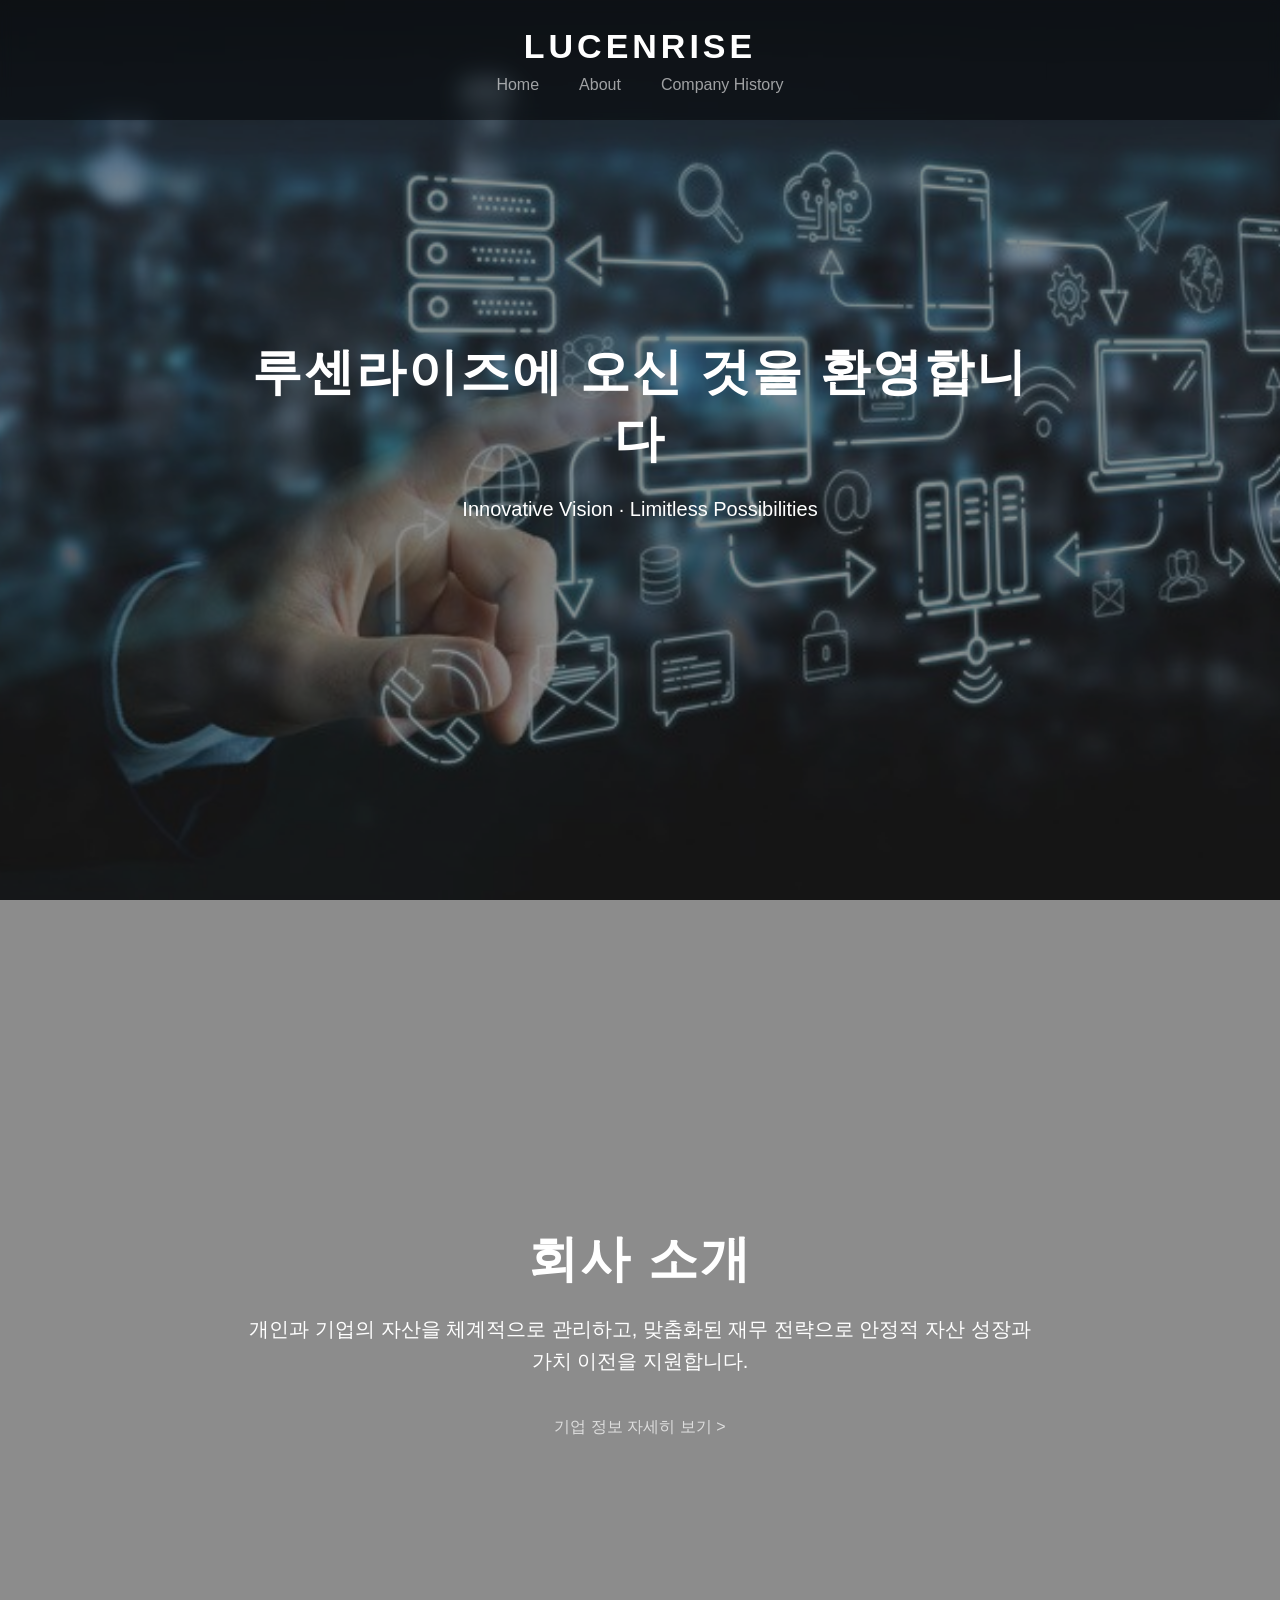
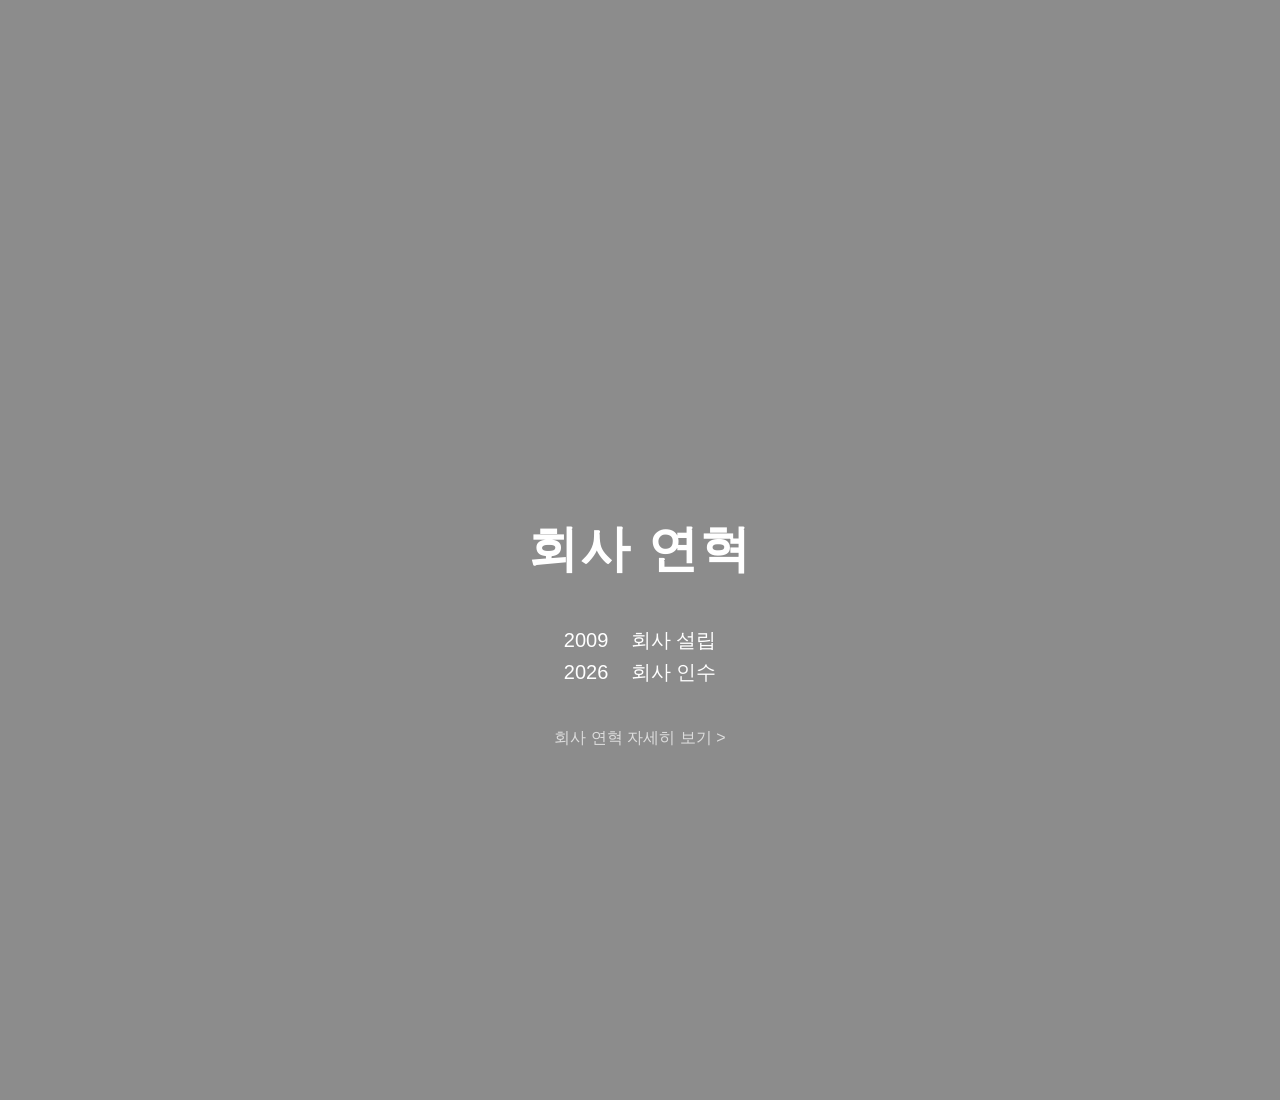
==== index.html @ 6da0973b "Update index.html" ====
<!DOCTYPE html>
<html lang="ko">
<head>
<meta charset="UTF-8">
<meta name="viewport" content="width=device-width, initial-scale=1.0">
<title>LUCENRISE</title>
<link rel="stylesheet" href="css/style.css">
</head>
<body>

<header id="header">
    <div class="logo">LUCENRISE</div>
    <nav>
        <ul class="menu">
            <li><a href="#home">Home</a></li>
            <li><a href="#about">About</a></li>
            <li><a href="#history">Company History</a></li>
        </ul>
    </nav>
</header>

<main>

<!-- Home Section -->
<section id="home" class="section">
    <div class="content">
        <h1>루센라이즈에 오신 것을 환영합니다</h1>
        <p>Innovative Vision · Limitless Possibilities</p>
    </div>
    <!-- <span class="scroll">▼</span> -->
</section>

<!-- About Section -->
<section id="about" class="section">
    <div class="content">
        <h1>회사 소개</h1>
        <p>
            개인과 기업의 자산을 체계적으로 관리하고, 맞춤화된 재무 전략으로 안정적 자산 성장과 가치 이전을 지원합니다.
        </p>

        <a href="company.html" class="detail-link">
            기업 정보 자세히 보기 >
        </a>
        
    </div>
    <!-- <span class="scroll">▼</span> -->
</section>

<!-- History Section -->
<section id="history" class="section">
    <div class="content">
        <h1>회사 연혁</h1>
        <p class = 'spacer'> </p>
        <p>2009&nbsp;&nbsp;&nbsp;&nbsp;회사 설립</p>
        <p>2026&nbsp;&nbsp;&nbsp;&nbsp;회사 인수</p>

        <a href="history.html" class="detail-link">
            회사 연혁 자세히 보기 >
        </a>
    </div>

</section>

</main>

<script src="js/main.js"></script>
</body>
</html>
---- css/style.css ----
:root{
    --header-height:120px;
    --text-color:white;
}

*{
    margin:0;
    padding:0;
    box-sizing:border-box;
    font-family:Arial, Helvetica, sans-serif;
}

html{
    scroll-behavior:smooth;
    scroll-snap-type:y proximity;
}

body{
    color:var(--text-color);
    background-image:url("../pictures/background_transparent15.jpg");
    background-size:cover;
    background-position:center;
    background-attachment:fixed;
}

/* HEADER */
#header{
    position:fixed;
    top:0;
    left:0;
    width:100%;
    height:var(--header-height);
    display:flex;
    flex-direction:column;
    justify-content:center;
    align-items:center;
    background:rgba(0,0,0,0.45);
    backdrop-filter:blur(6px);
    transition:transform 0.35s ease;
    z-index:1000;
}

.header-hide{
    transform:translateY(-100%);
}

/* LOGO */
.logo{
    font-size:34px;
    font-weight:700;
    letter-spacing:4px;
    margin-bottom:10px;
}

/* MENU */
.menu{
    display:flex;
    gap:40px;
    list-style:none;
}

.menu a{
    text-decoration:none;
    color:white;
    font-size:16px;
    position:relative;
    padding-bottom:4px;
    opacity: 0.6;
    transition: all 0.3s ease-in-out;
}

.menu a::after{
    content:"";
    position:absolute;
    left:0;
    bottom:0;
    width:0;
    height:2px;
    background:white;
    transition: all 0.3s ease-in-out;
}

.menu a:hover{
    opacity: 1;
}

.menu a:hover::after{
    width:100%;
}

/* SECTION */
.section{
    height:100vh;
    display:flex;
    align-items:center;
    justify-content:center;
    text-align:center;
    scroll-snap-align:start;
    padding-top:var(--header-height);
    position:relative;
}

/* TEXT */

.spacer {
    margin: 20px 0;
    height: 1px;
}

.content{
    width: 80%;
    max-width: 800px; /*본문 가로 최대 길이*/
    margin: 0 auto;   /*본문 중앙 정렬*/
    position: relative;
    top: -10%;        /*중간보다 살짝 아래에 배치*/
}

.content h1{
    font-size: clamp(30px, 5vw, 50px);
    margin-bottom:20px;
    letter-spacing:2px;
}

.content p{
    font-size: clamp(17.5px, 2.5vw, 20px);
    line-height:1.6;
}


.detail-link{
    display:block;           /* 가운데 정렬 가능하게 */
    margin-top:40px;         /* 본문 아래 간격 */
    
    color:white;             /* 흰색 글씨 */
    text-decoration:none;
    font-size:16px;
    opacity:0.7;
    transition:0.3s;
}

.detail-link:hover{
    opacity:1;
}
}

/* 스크롤 화살표 기호 */
.scroll{
    position: absolute;
    bottom: 20px;
    font-size: 2rem;
    animation: bounce 1.5s infinite;
}

/* 화살표 위아래 애니메이션 */
@keyframes bounce {
    0%, 100% { transform: translateY(0); }
    50% { transform: translateY(-10px); }
}

/* OVERLAY */
.section::before{
    content:"";
    position:absolute;
    left:0;
    top:0;
    width:100%;
    height:100%;
    background:rgba(0,0,0,0.45);
    z-index:-1;
}
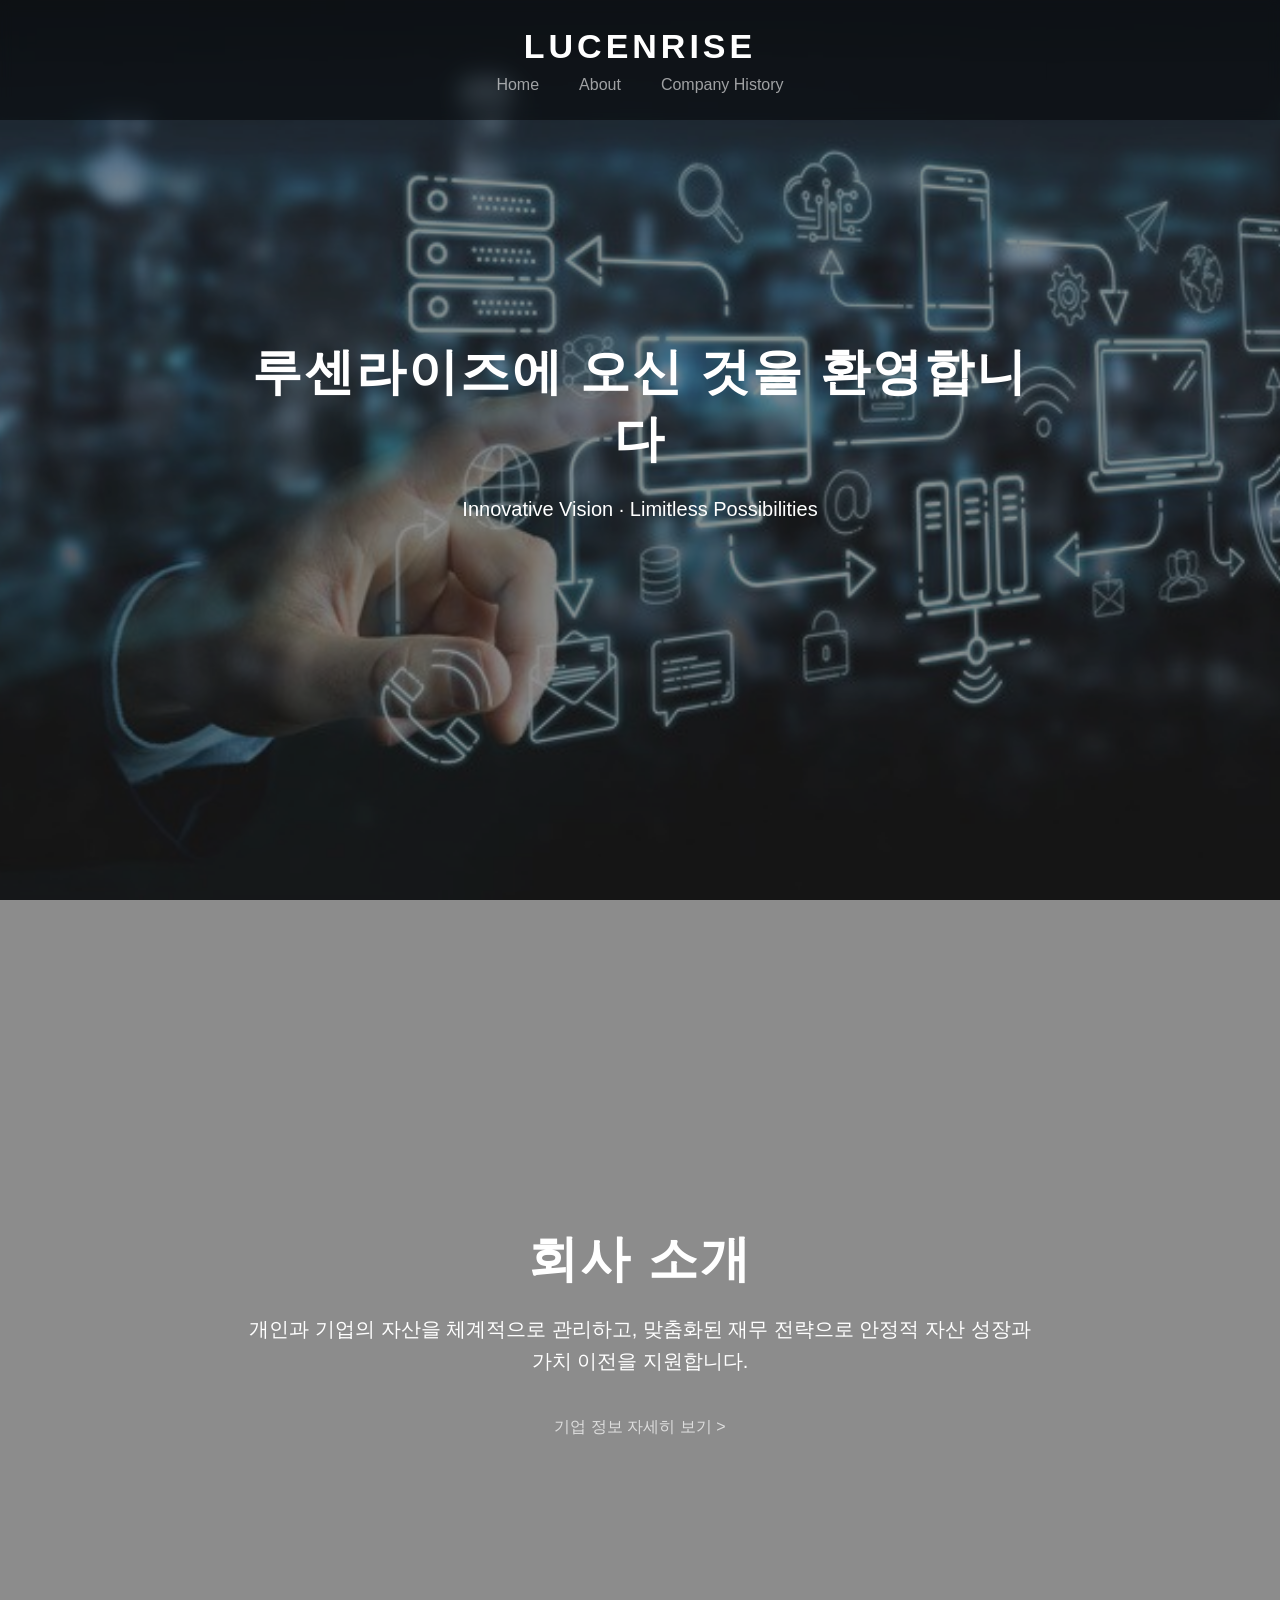
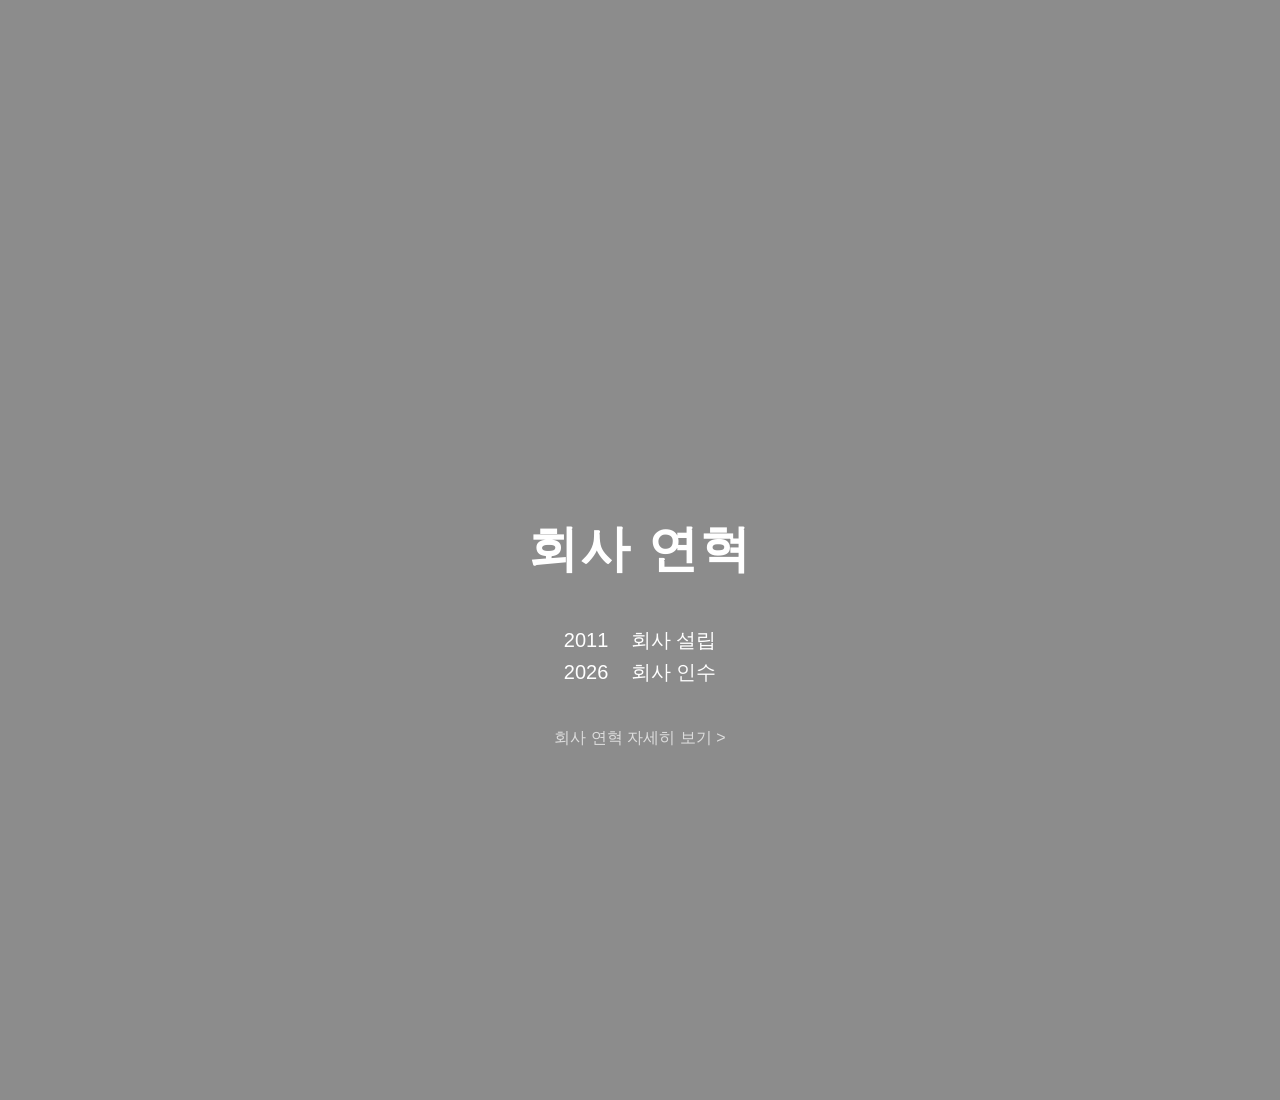
==== commit 6807a4ec: "Update index.html" ====
--- a/index.html
+++ b/index.html
@@ -51,7 +51,7 @@
     <div class="content">
         <h1>회사 연혁</h1>
         <p class = 'spacer'> </p>
-        <p>2009&nbsp;&nbsp;&nbsp;&nbsp;회사 설립</p>
+        <p>2011&nbsp;&nbsp;&nbsp;&nbsp;회사 설립</p>
         <p>2026&nbsp;&nbsp;&nbsp;&nbsp;회사 인수</p>
 
         <a href="history.html" class="detail-link">
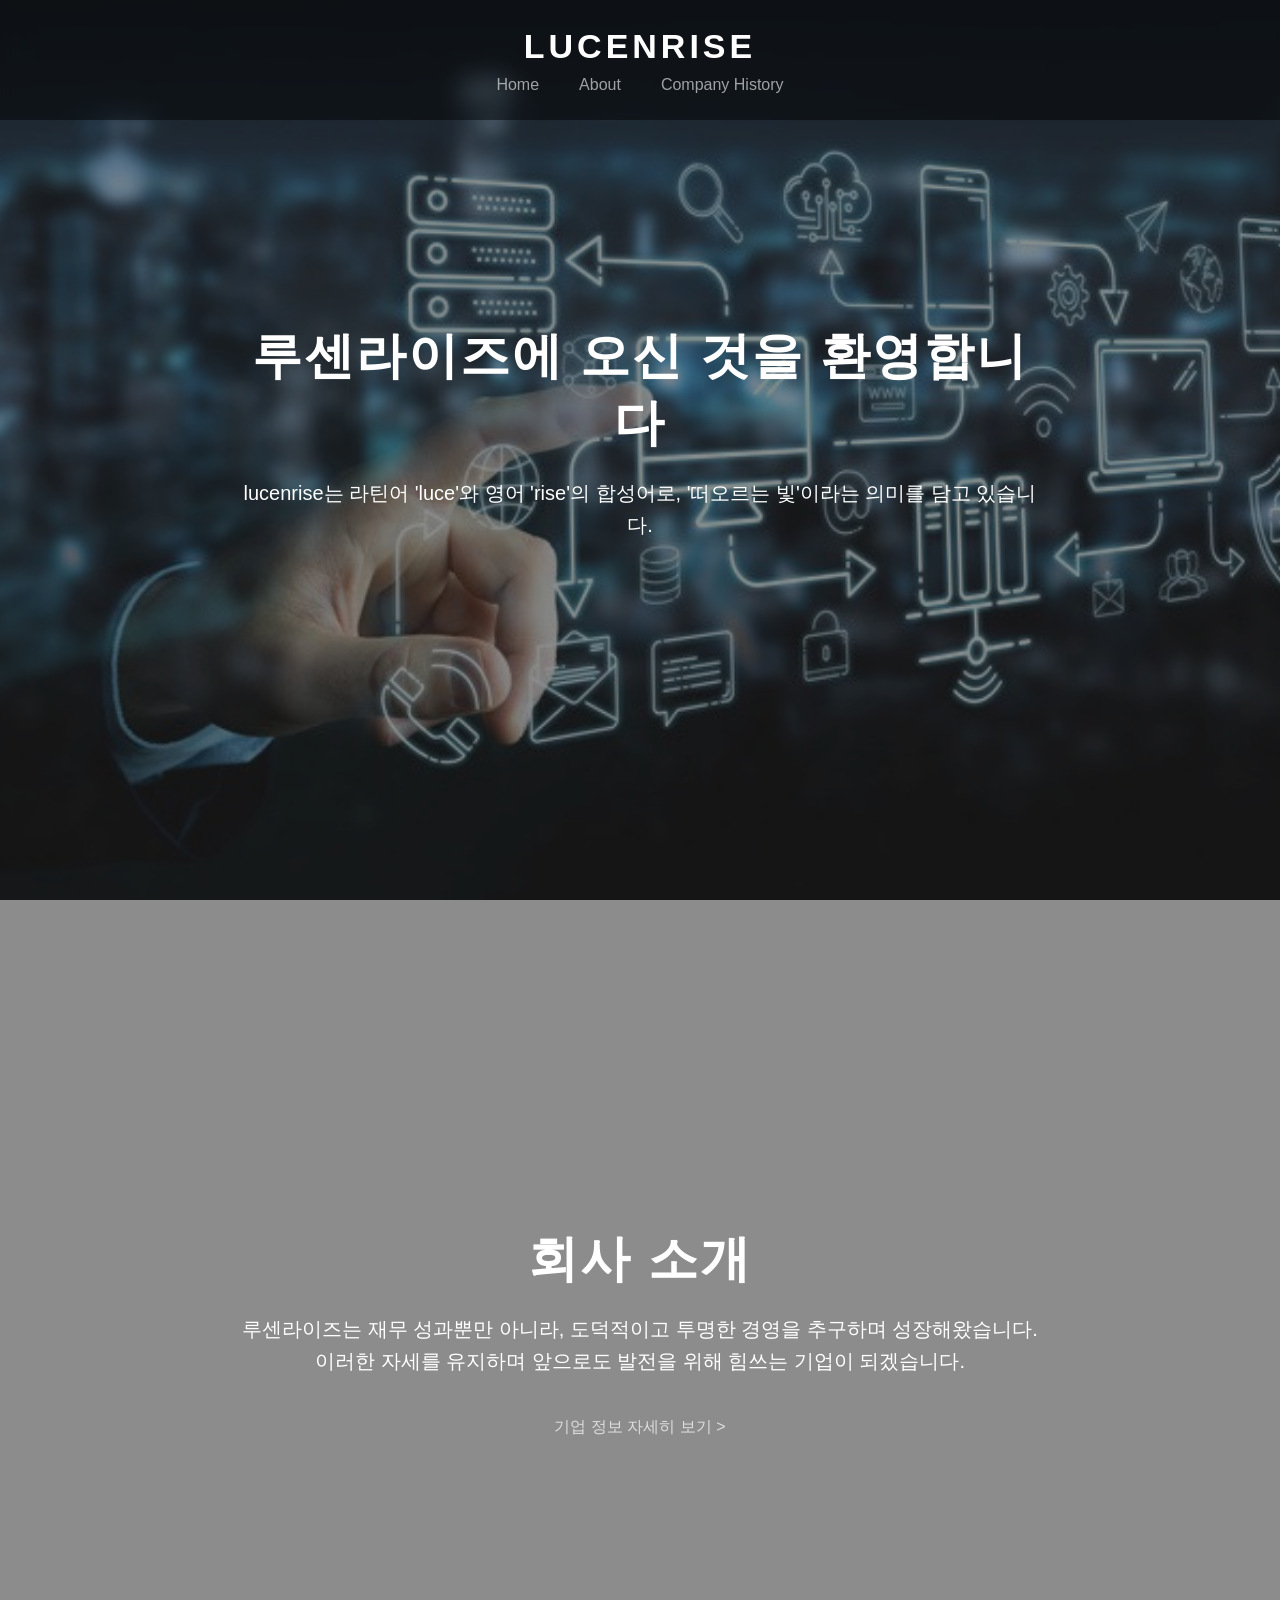
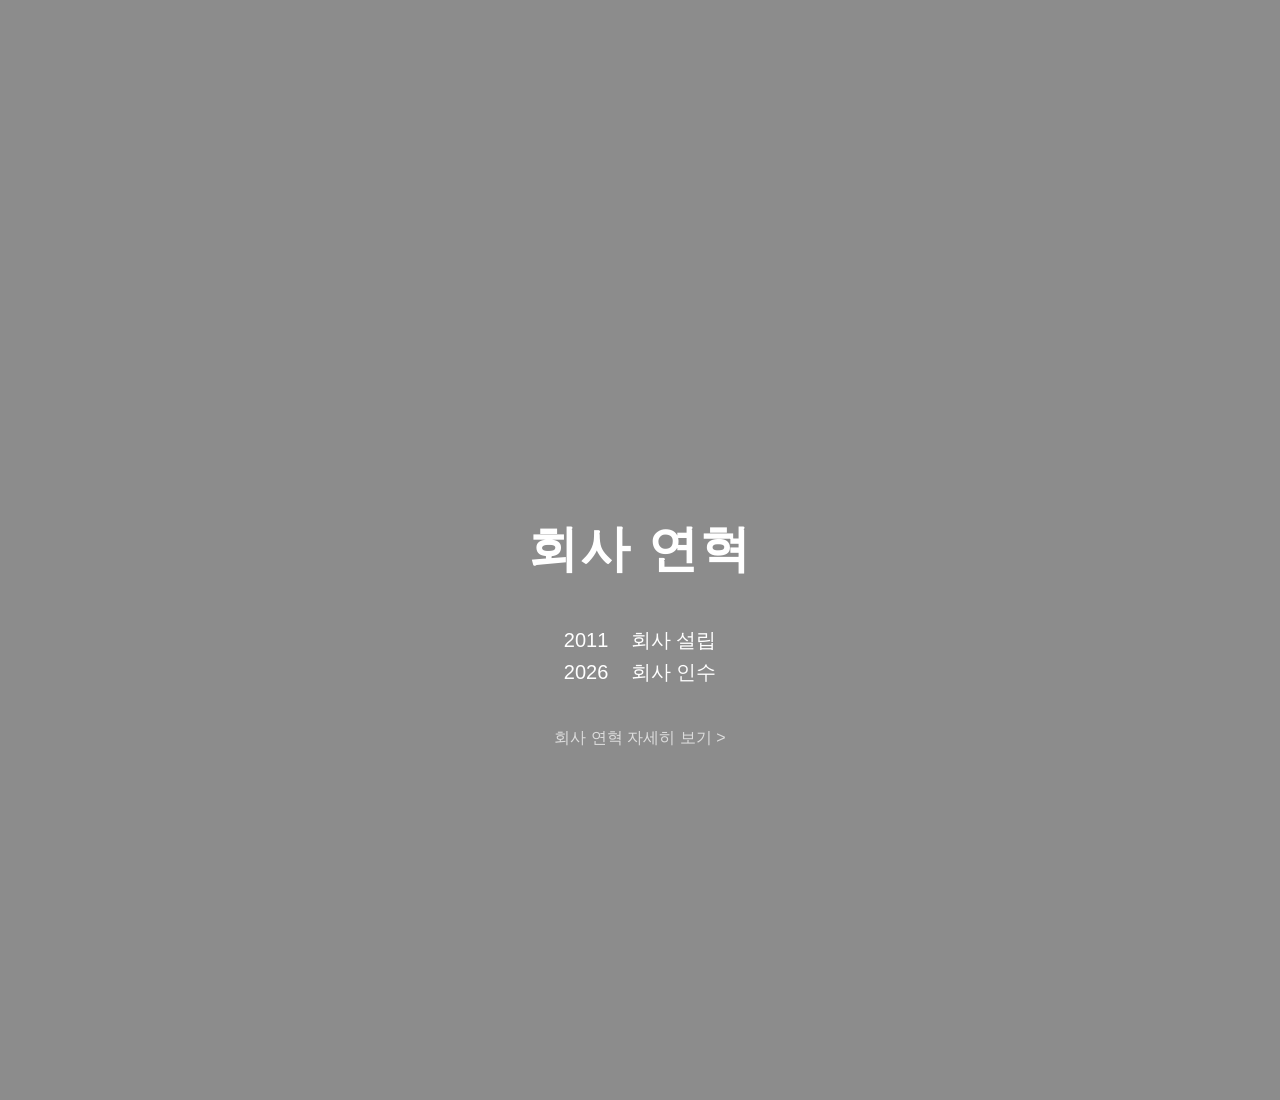
==== commit 5cf4bfc2: "Update index.html" ====
--- a/index.html
+++ b/index.html
@@ -25,7 +25,7 @@
 <section id="home" class="section">
     <div class="content">
         <h1>루센라이즈에 오신 것을 환영합니다</h1>
-        <p>Innovative Vision · Limitless Possibilities</p>
+        <p>lucenrise는 라틴어 'luce'와 영어 'rise'의 합성어로, '떠오르는 빛'이라는 의미를 담고 있습니다.</p>
     </div>
     <!-- <span class="scroll">▼</span> -->
 </section>
@@ -35,7 +35,8 @@
     <div class="content">
         <h1>회사 소개</h1>
         <p>
-            개인과 기업의 자산을 체계적으로 관리하고, 맞춤화된 재무 전략으로 안정적 자산 성장과 가치 이전을 지원합니다.
+            루센라이즈는 재무 성과뿐만 아니라, 도덕적이고 투명한 경영을 추구하며 성장해왔습니다. <br>
+            이러한 자세를 유지하며 앞으로도 발전을 위해 힘쓰는 기업이 되겠습니다.
         </p>
 
         <a href="company.html" class="detail-link">
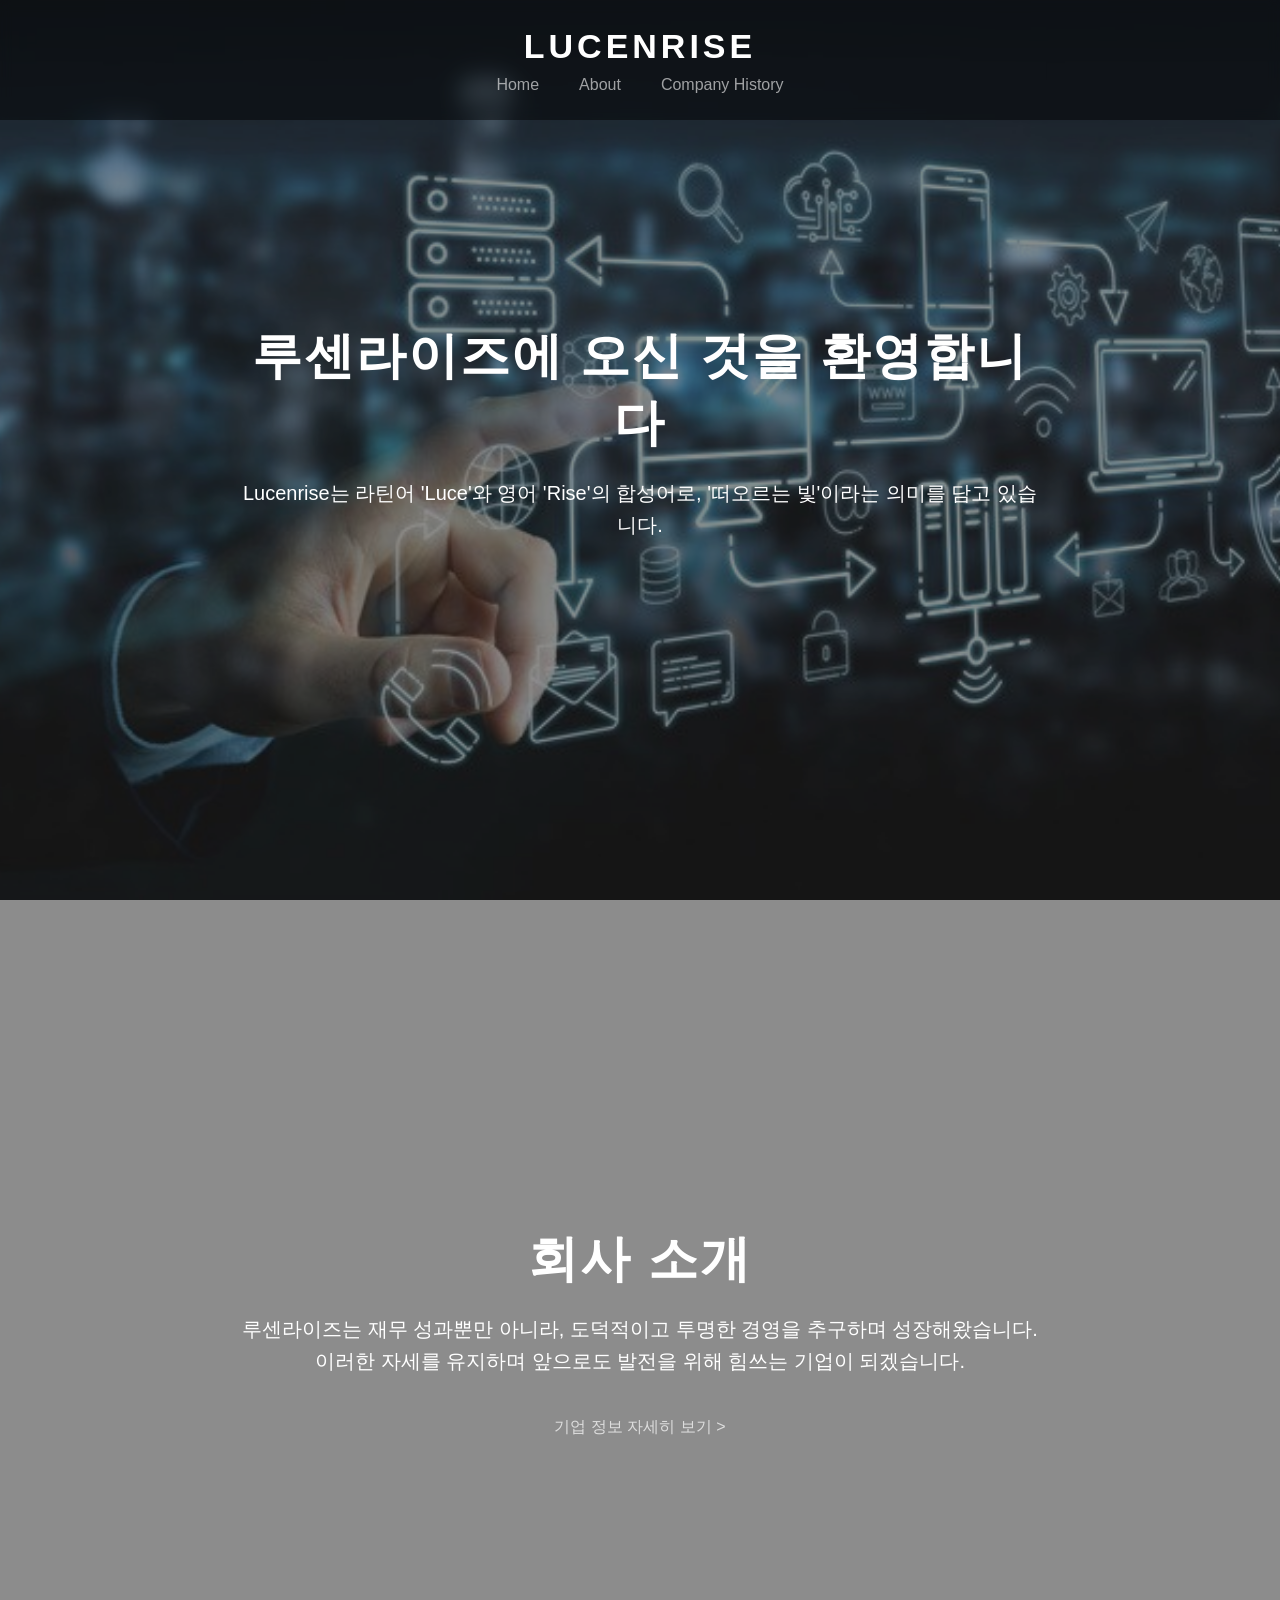
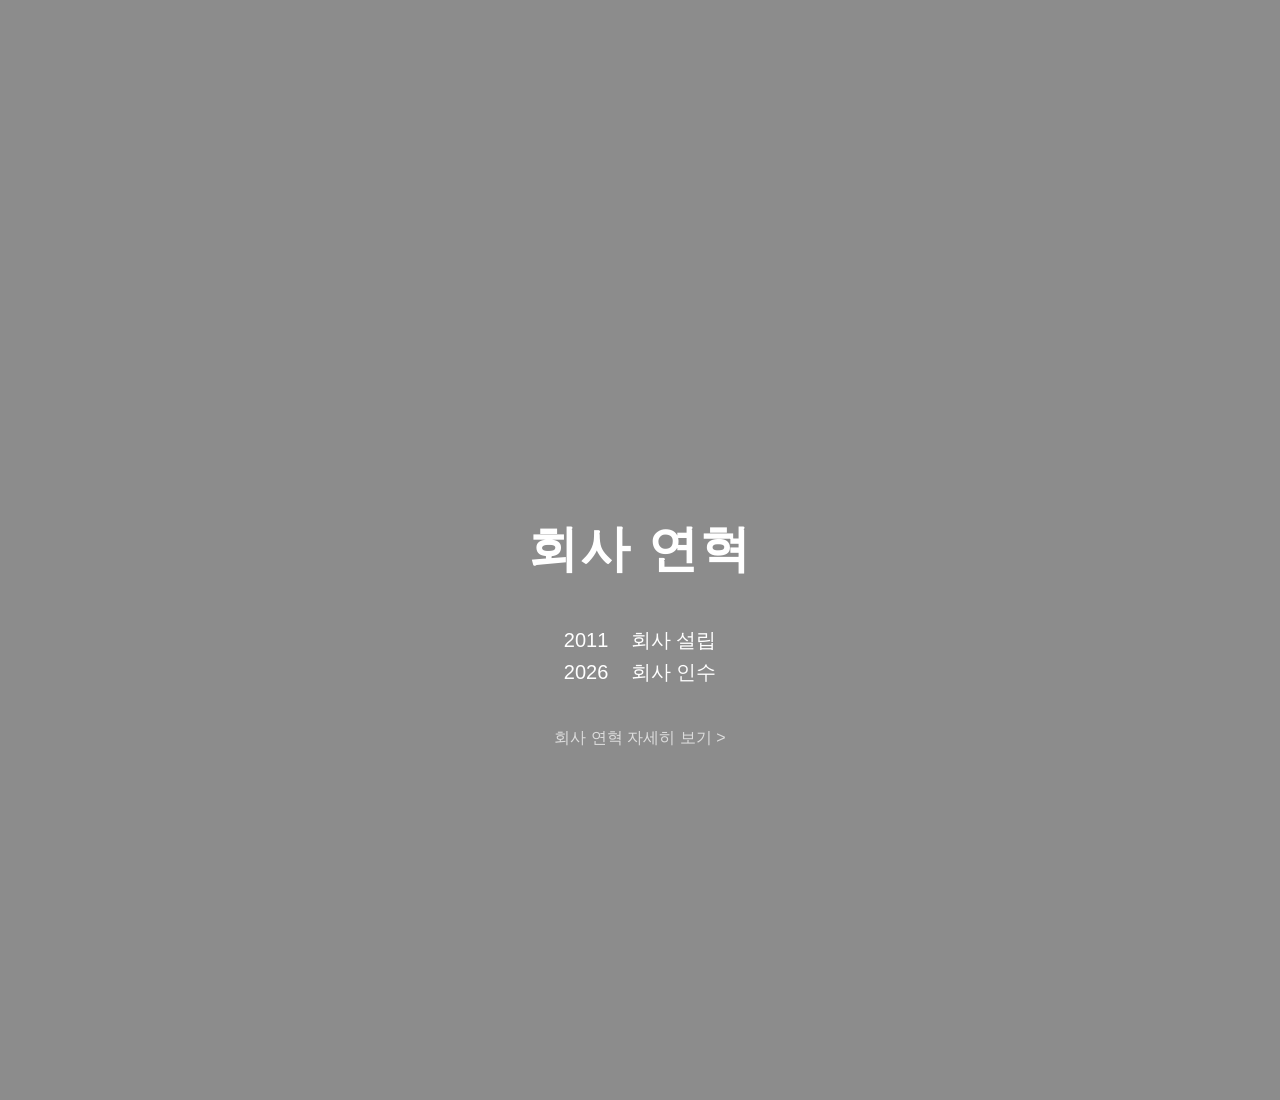
==== commit b0e3ef83: "Update index.html" ====
--- a/index.html
+++ b/index.html
@@ -25,7 +25,7 @@
 <section id="home" class="section">
     <div class="content">
         <h1>루센라이즈에 오신 것을 환영합니다</h1>
-        <p>lucenrise는 라틴어 'luce'와 영어 'rise'의 합성어로, '떠오르는 빛'이라는 의미를 담고 있습니다.</p>
+        <p>Lucenrise는 라틴어 'Luce'와 영어 'Rise'의 합성어로, '떠오르는 빛'이라는 의미를 담고 있습니다.</p>
     </div>
     <!-- <span class="scroll">▼</span> -->
 </section>
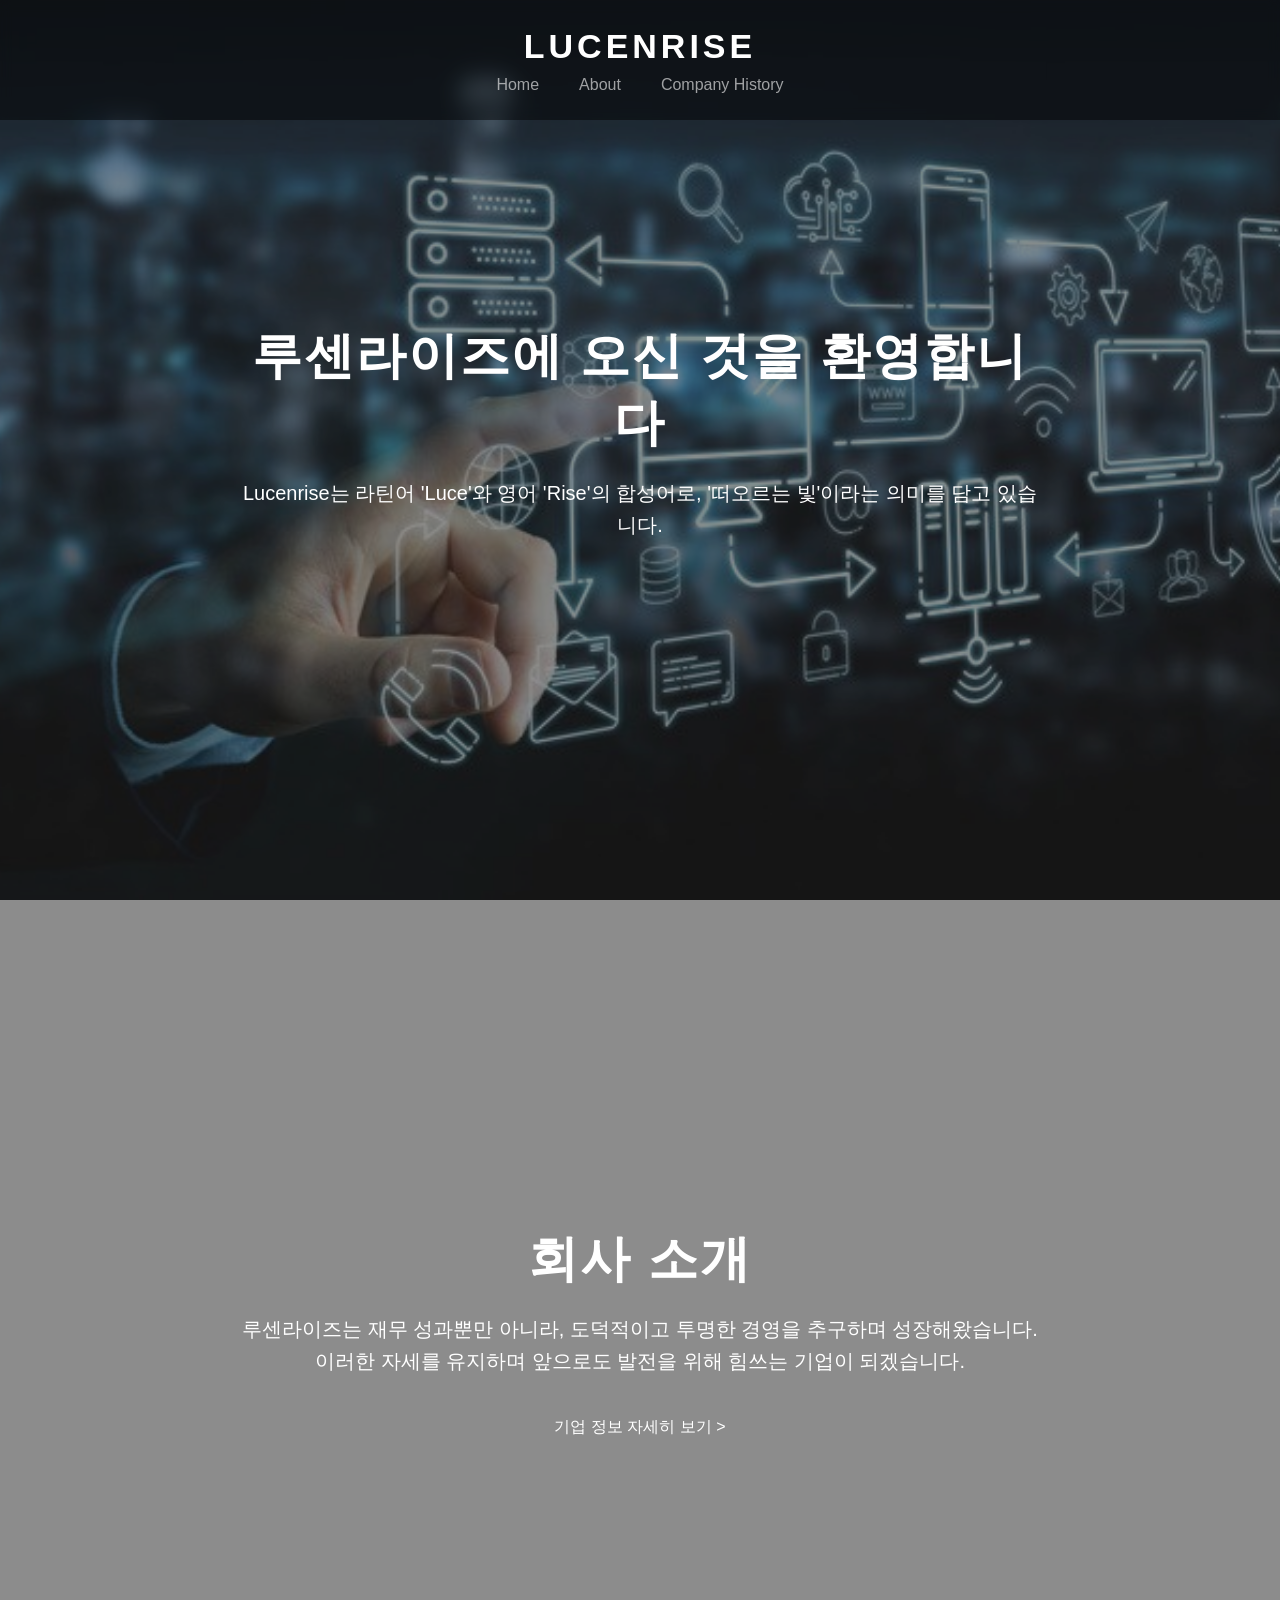
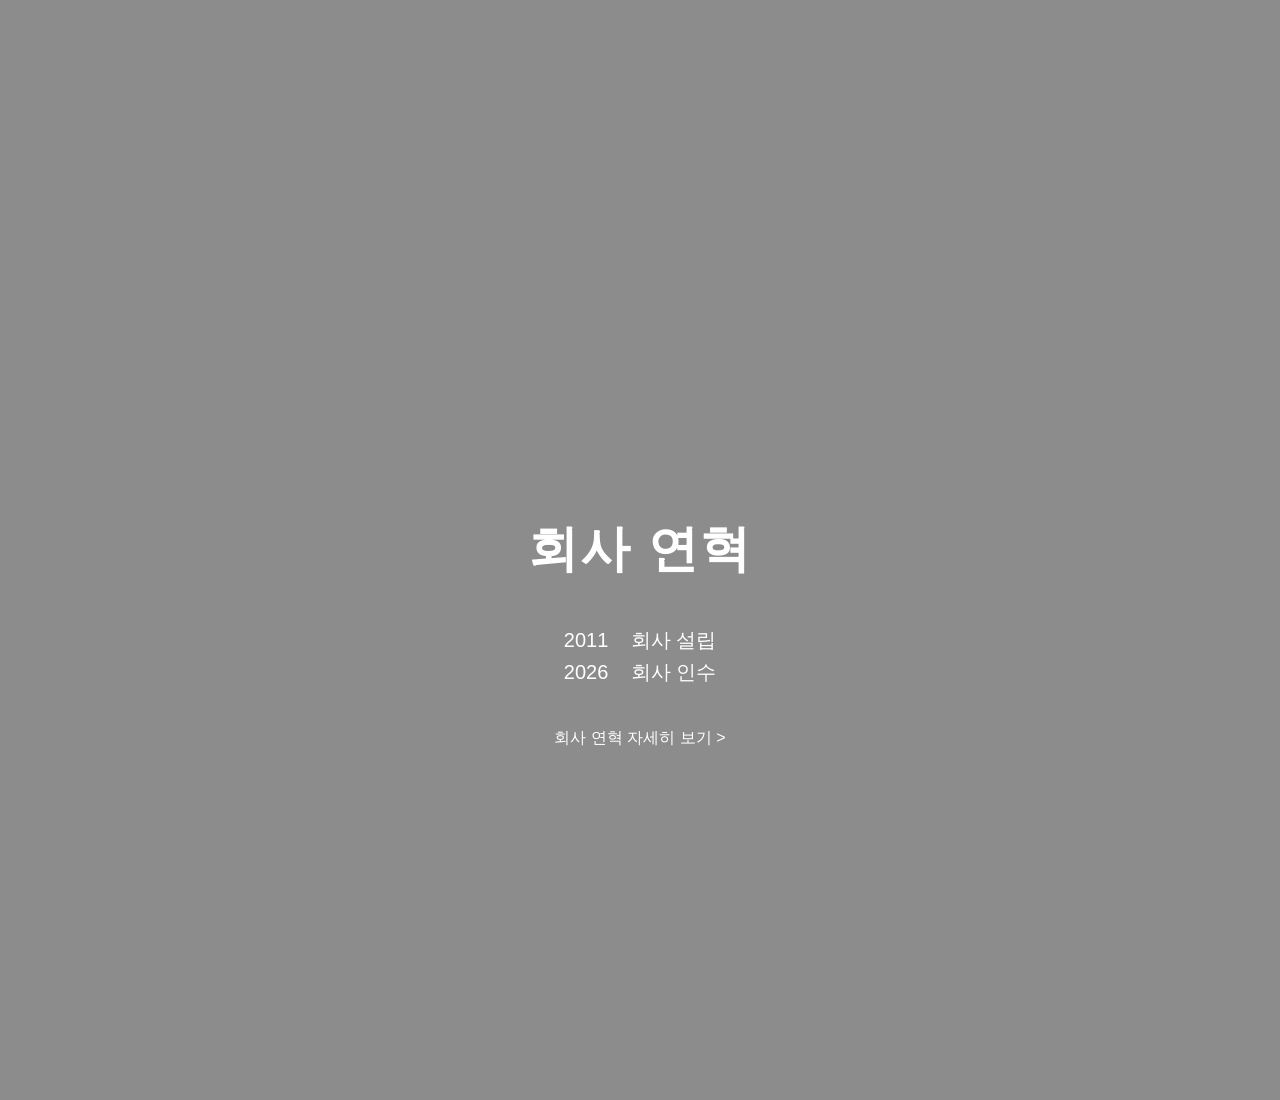
==== commit 5bd116eb: "Update index.html" ====
--- a/index.html
+++ b/index.html
@@ -35,7 +35,9 @@
     <div class="content">
         <h1>회사 소개</h1>
         <p>
-            루센라이즈는 재무 성과뿐만 아니라, 도덕적이고 투명한 경영을 추구하며 성장해왔습니다. <br>
+            루센라이즈는 재무 성과뿐만 아니라, 도덕적이고 투명한 경영을 추구하며 성장해왔습니다. 
+        </p>
+        <p>
             이러한 자세를 유지하며 앞으로도 발전을 위해 힘쓰는 기업이 되겠습니다.
         </p>
 
--- a/css/style.css
+++ b/css/style.css
@@ -22,6 +22,9 @@
     background-position:center;
     background-attachment:fixed;
 }
+
+
+
 
 /* HEADER */
 #header{
@@ -89,6 +92,8 @@
 }
 
 /* SECTION */
+
+
 .section{
     height:100vh;
     display:flex;
@@ -125,6 +130,35 @@
     font-size: clamp(17.5px, 2.5vw, 20px);
     line-height:1.6;
 }
+
+
+
+/* 애니메이션 기본 상태 */
+.content h1,
+.content p,
+.content a{
+    opacity:0;
+    transform:translateY(40px);
+    animation:fadeUp 1s ease forwards;
+}
+
+/* 순차 등장 */
+.content h1{ animation-delay:0.2s; }
+.content p:nth-of-type(1){ animation-delay:0.5s; }
+.content p:nth-of-type(2){ animation-delay:0.8s; }
+.content p:nth-of-type(3){ animation-delay:1.1s; }
+.content a{ animation-delay:1.4s; }
+
+/* 애니메이션 */
+@keyframes fadeUp{
+    to{
+        opacity:1;
+        transform:translateY(0);
+    }
+}
+
+
+
 
 
 .detail-link{
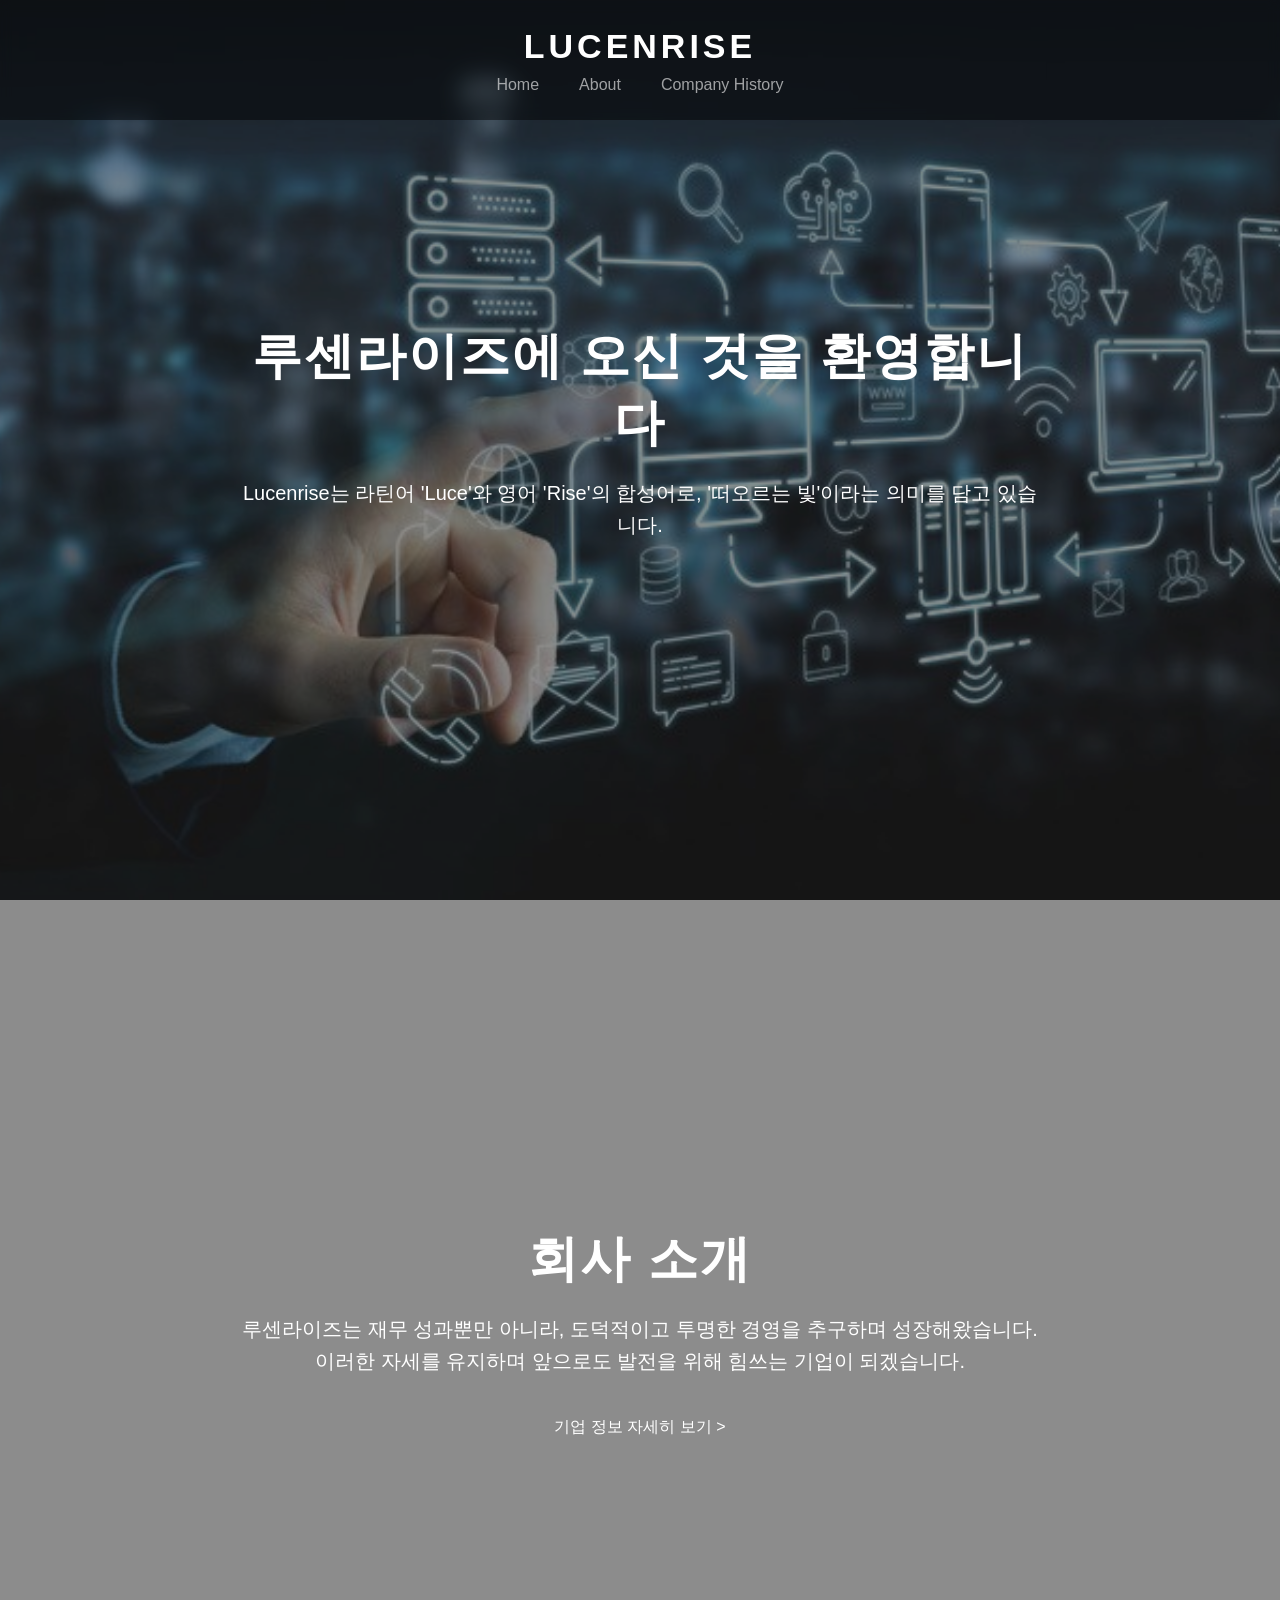
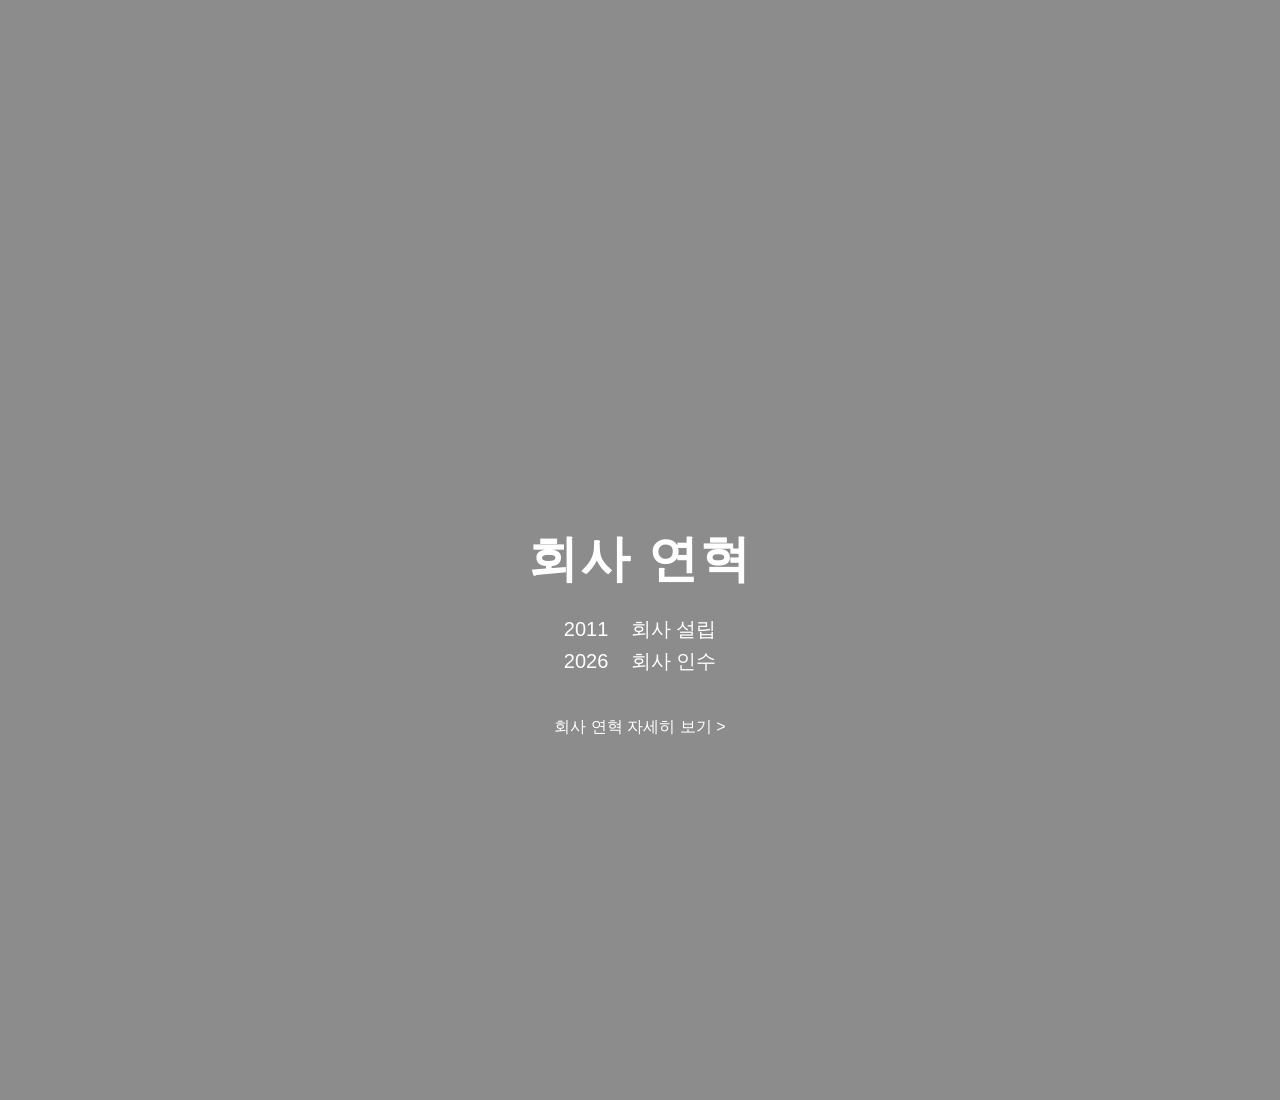
==== commit abd53043: "Update index.html" ====
--- a/index.html
+++ b/index.html
@@ -53,7 +53,7 @@
 <section id="history" class="section">
     <div class="content">
         <h1>회사 연혁</h1>
-        <p class = 'spacer'> </p>
+        
         <p>2011&nbsp;&nbsp;&nbsp;&nbsp;회사 설립</p>
         <p>2026&nbsp;&nbsp;&nbsp;&nbsp;회사 인수</p>
 
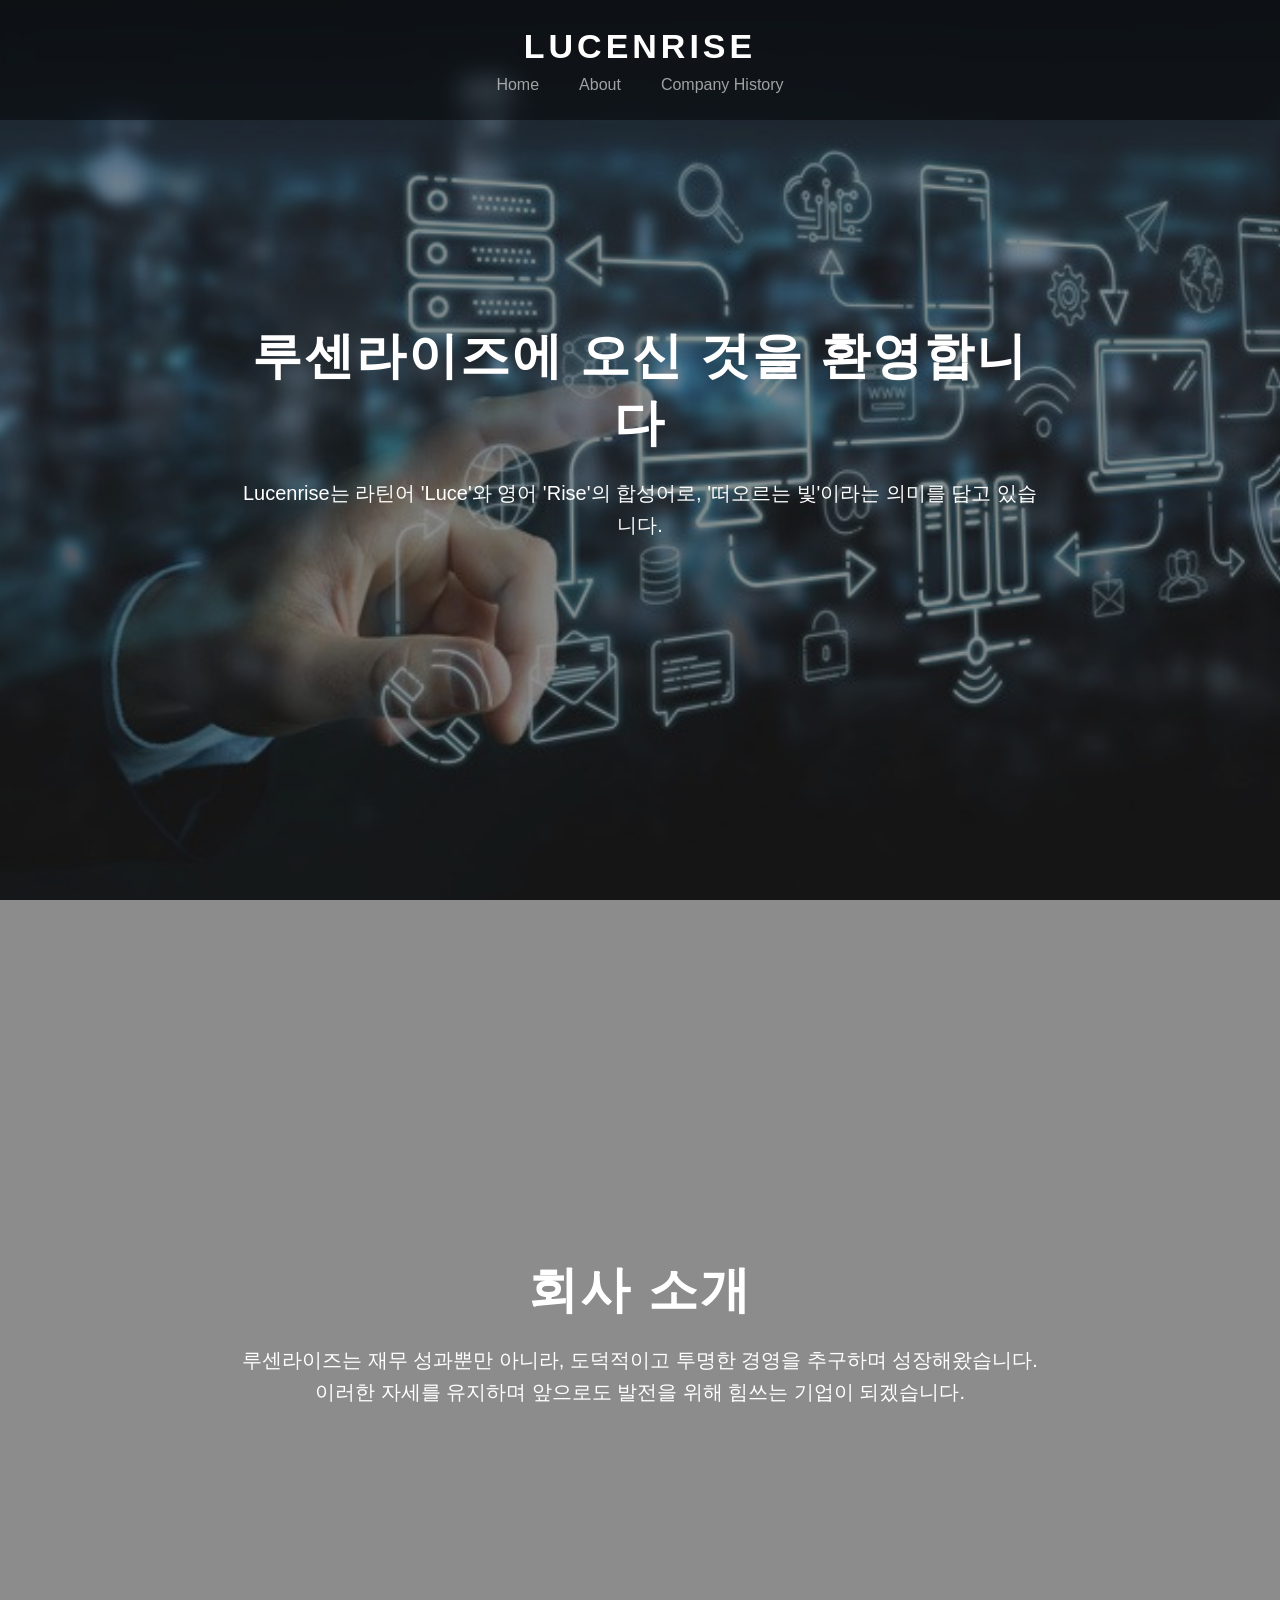
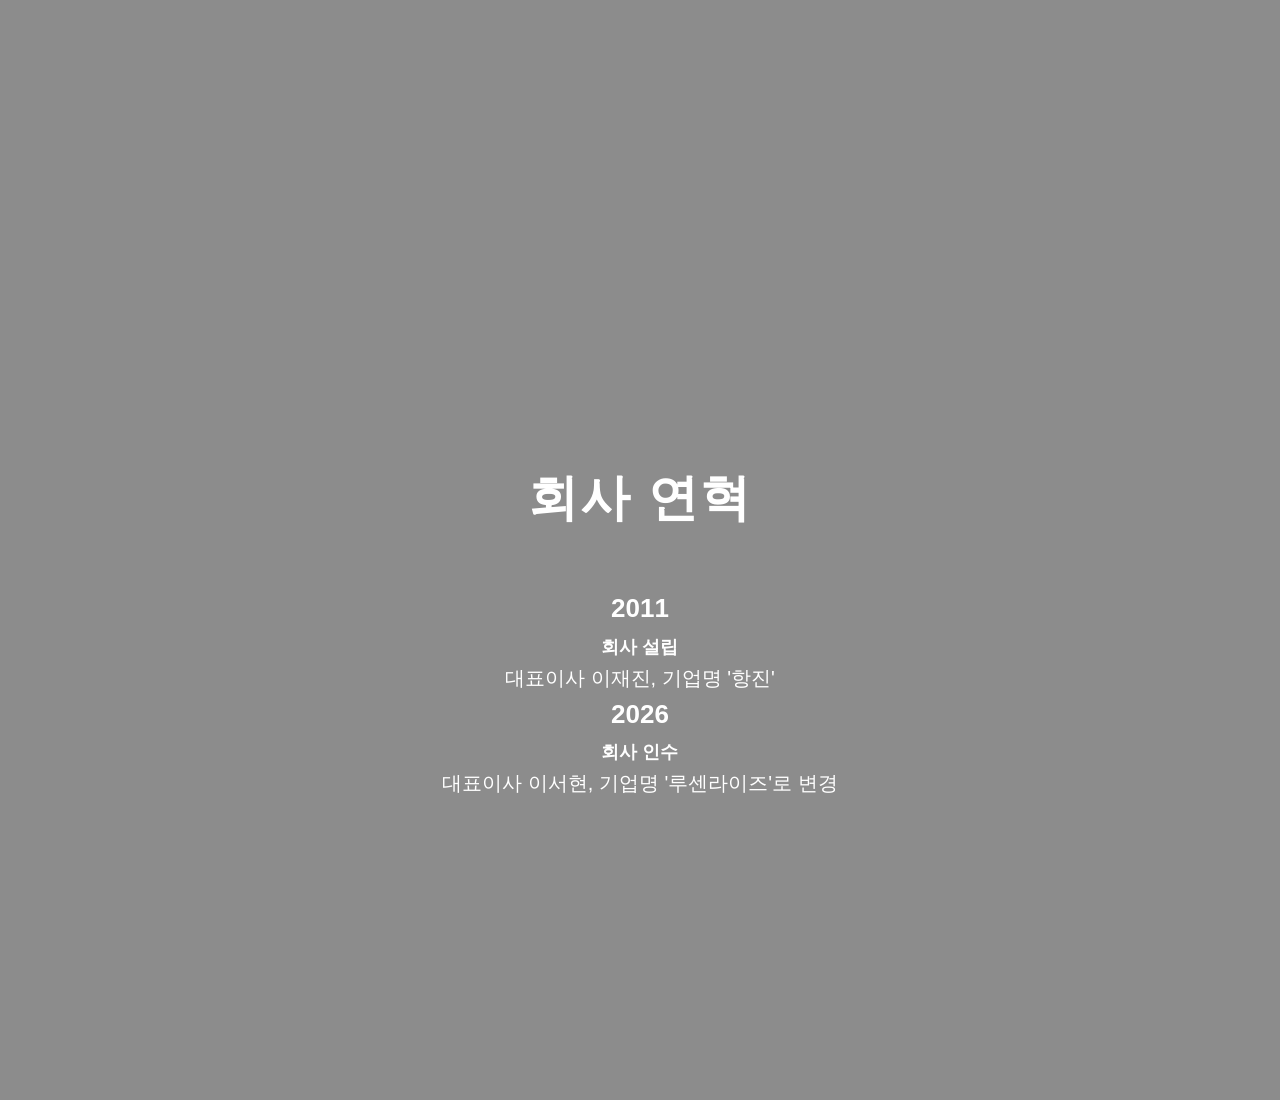
==== commit 28e04cf1: "Update index.html" ====
--- a/index.html
+++ b/index.html
@@ -40,10 +40,12 @@
         <p>
             이러한 자세를 유지하며 앞으로도 발전을 위해 힘쓰는 기업이 되겠습니다.
         </p>
-
+<!--
         <a href="company.html" class="detail-link">
             기업 정보 자세히 보기 >
         </a>
+
+-->
         
     </div>
     <!-- <span class="scroll">▼</span> -->
@@ -53,13 +55,26 @@
 <section id="history" class="section">
     <div class="content">
         <h1>회사 연혁</h1>
+        <br>
+        <br>
         
-        <p>2011&nbsp;&nbsp;&nbsp;&nbsp;회사 설립</p>
-        <p>2026&nbsp;&nbsp;&nbsp;&nbsp;회사 인수</p>
+        
+        <p>
+            <span style="font-weight: bold; font-size:26px;">2011</span><br>
+            <span style="font-weight: bold; font-size:18px;">회사 설립</span><br>
+            대표이사 이재진, 기업명 '항진'
+        </p>
 
+        <p>
+            <span style="font-weight: bold; font-size:26px;">2026</span><br>
+            <span style="font-weight: bold; font-size:18px;">회사 인수</span><br>
+            대표이사 이서현, 기업명 '루센라이즈'로 변경
+        </p>
+<!--
         <a href="history.html" class="detail-link">
             회사 연혁 자세히 보기 >
         </a>
+-->
     </div>
 
 </section>
--- a/css/style.css
+++ b/css/style.css
@@ -133,29 +133,7 @@
 
 
 
-/* 애니메이션 기본 상태 */
-.content h1,
-.content p,
-.content a{
-    opacity:0;
-    transform:translateY(40px);
-    animation:fadeUp 1s ease forwards;
-}
 
-/* 순차 등장 */
-.content h1{ animation-delay:0.2s; }
-.content p:nth-of-type(1){ animation-delay:0.5s; }
-.content p:nth-of-type(2){ animation-delay:0.8s; }
-.content p:nth-of-type(3){ animation-delay:1.1s; }
-.content a{ animation-delay:1.4s; }
-
-/* 애니메이션 */
-@keyframes fadeUp{
-    to{
-        opacity:1;
-        transform:translateY(0);
-    }
-}
 
 
 
@@ -168,12 +146,12 @@
     color:white;             /* 흰색 글씨 */
     text-decoration:none;
     font-size:16px;
-    opacity:0.7;
+    opacity:0.3;
     transition:0.3s;
 }
 
 .detail-link:hover{
-    opacity:1;
+    opacity:1 ;
 }
 }
 
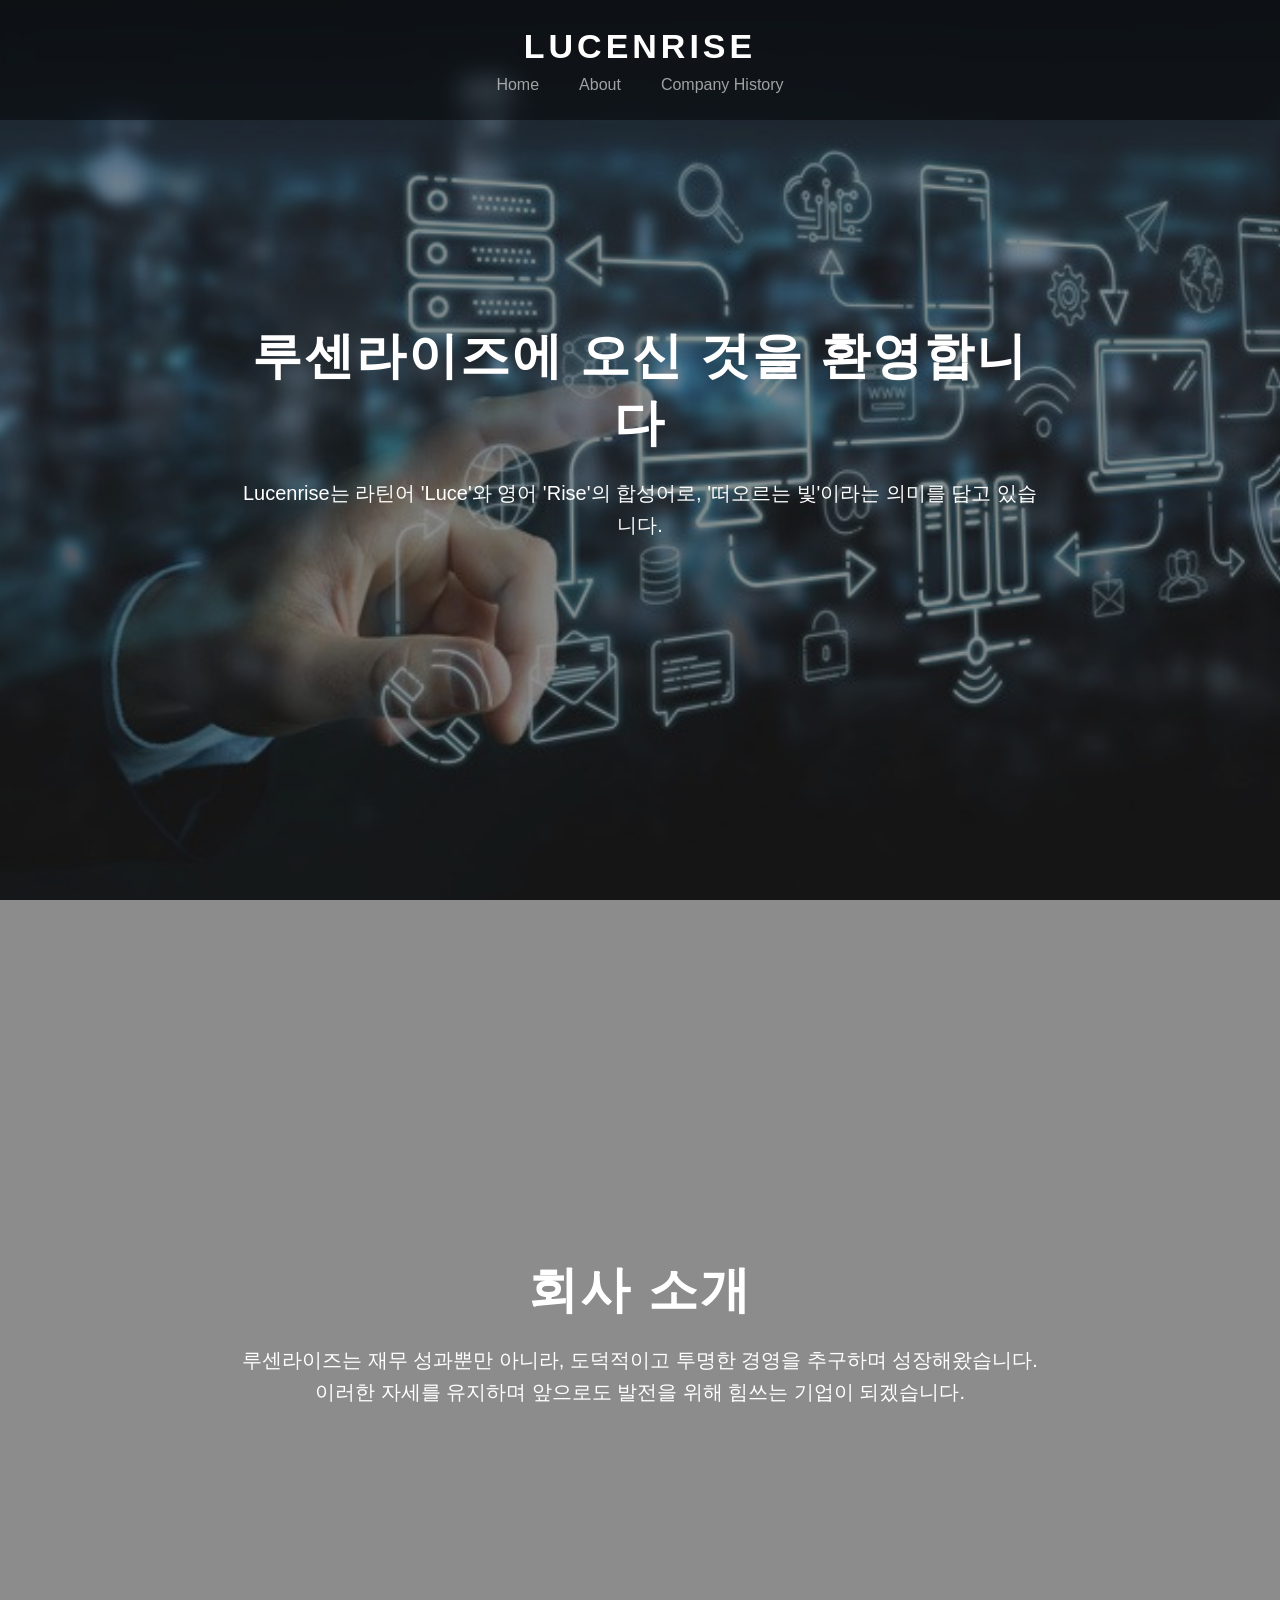
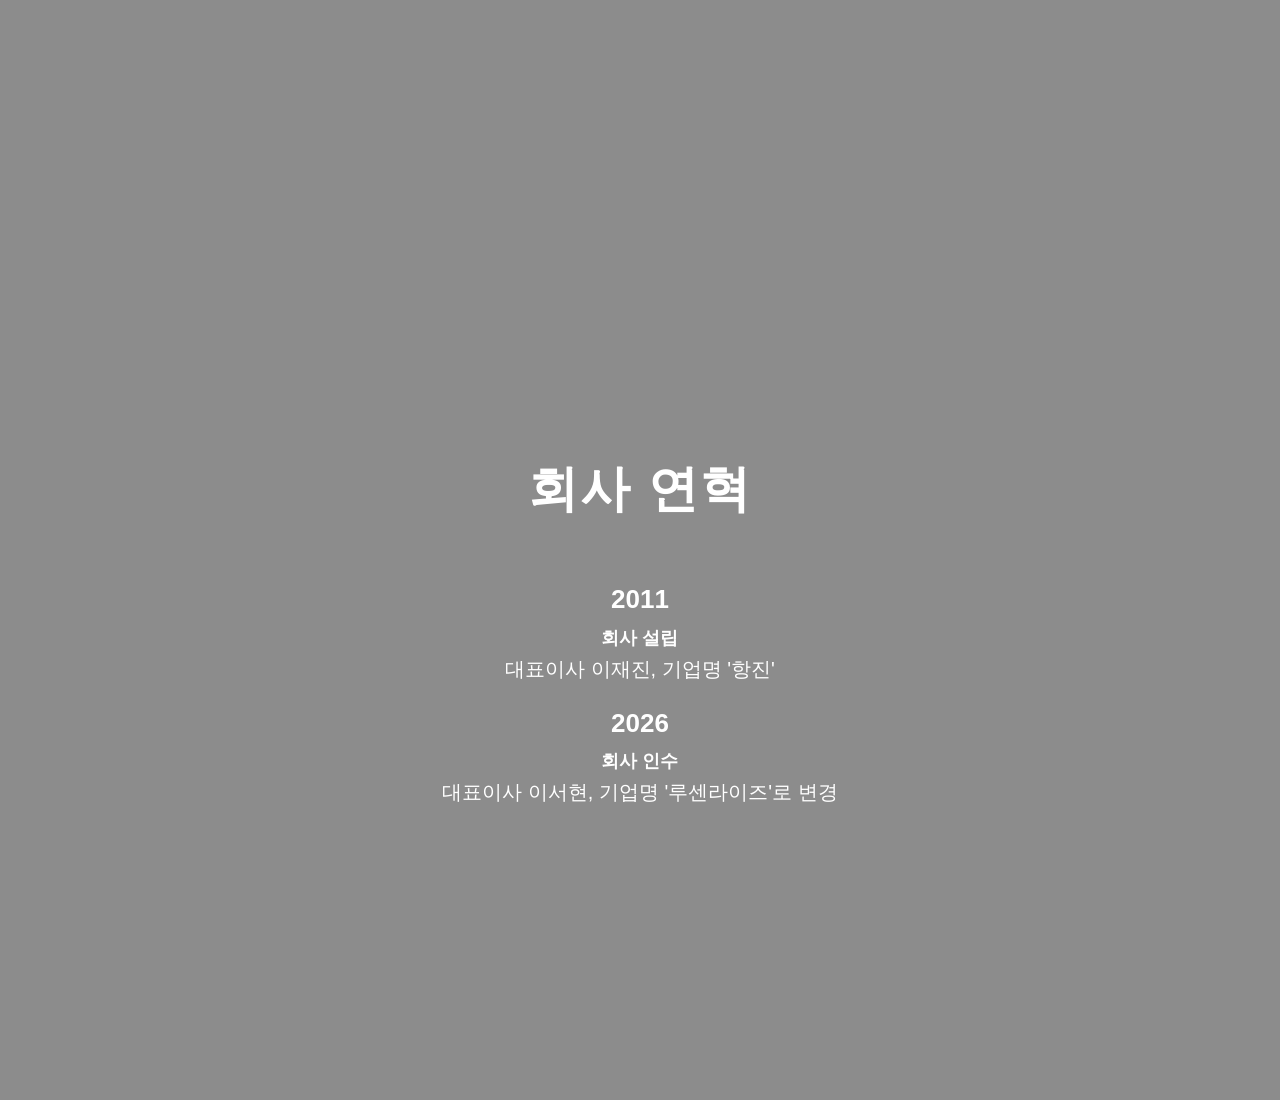
==== commit 3e8e1a35: "Update index.html" ====
--- a/index.html
+++ b/index.html
@@ -64,7 +64,7 @@
             <span style="font-weight: bold; font-size:18px;">회사 설립</span><br>
             대표이사 이재진, 기업명 '항진'
         </p>
-
+        <br>
         <p>
             <span style="font-weight: bold; font-size:26px;">2026</span><br>
             <span style="font-weight: bold; font-size:18px;">회사 인수</span><br>
--- a/css/style.css
+++ b/css/style.css
@@ -107,11 +107,6 @@
 
 /* TEXT */
 
-.spacer {
-    margin: 20px 0;
-    height: 1px;
-}
-
 .content{
     width: 80%;
     max-width: 800px; /*본문 가로 최대 길이*/
@@ -132,7 +127,29 @@
 }
 
 
+/* 애니메이션 기본 상태 */
+.content h1,
+.content p,
+.content a{
+    opacity:0;
+    transform:translateY(40px);
+    animation:fadeUp 1s ease forwards;
+}
 
+/* 순차 등장 */
+.content h1{ animation-delay:0.2s; }
+.content p:nth-of-type(1){ animation-delay:0.5s; }
+.content p:nth-of-type(2){ animation-delay:0.8s; }
+.content p:nth-of-type(3){ animation-delay:1.1s; }
+.content a{ animation-delay:1.4s; }
+
+/* 애니메이션 */
+@keyframes fadeUp{
+    to{
+        opacity:1;
+        transform:translateY(0);
+    }
+}
 
 
 
